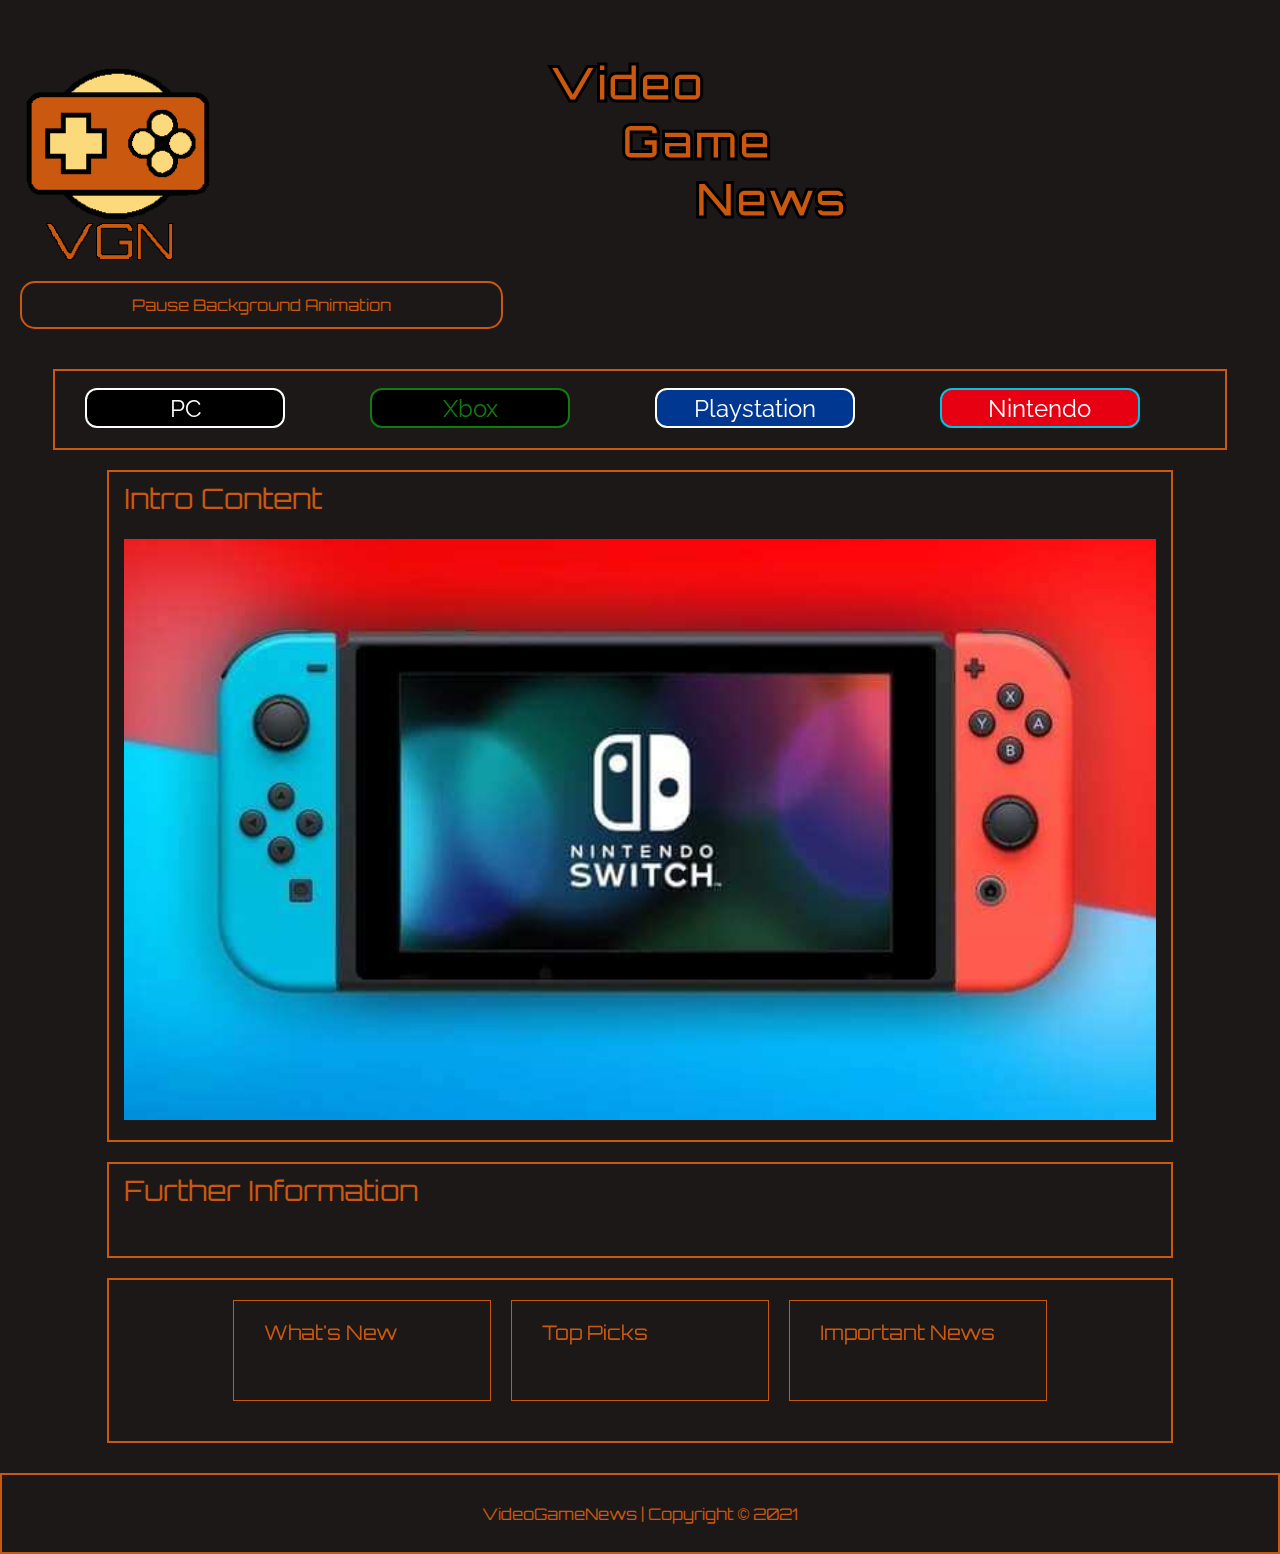
==== content-pages/nintendo.html @ 99ca6ab0 "Replace instances of the word switch to be nintendo instead" ====
<!DOCTYPE html>
<html lang="en">

<head>
	<!-- Required meta tags -->
	<meta charset="utf-8">
	<meta name="viewport" content="width=device-width, initial-scale=1, shrink-to-fit=no">

	<!-- Bootstrap CSS -->
	<link rel="stylesheet" href="https://stackpath.bootstrapcdn.com/bootstrap/4.3.1/css/bootstrap.min.css" integrity="sha384-ggOyR0iXCbMQv3Xipma34MD+dH/1fQ784/j6cY/iJTQUOhcWr7x9JvoRxT2MZw1T"
	 crossorigin="anonymous">

    <!-- My CSS -->
    <link rel="stylesheet" type="text/css" href="../styles/styles.css">
    <style>
        @import url('https://fonts.googleapis.com/css2?family=Orbitron:wght@400;900&family=Raleway:wght@500&display=swap');
    </style>
	<title>Nintendo | VideoGameNews</title>
</head>

<body>
    <video autoplay muted loop id="background-video"><source src="../images/background-video.mp4" type="video/mp4"></video>

    <div class="container-fluid">
        <div id="heading" class="row">
            <div id="logo" class="col-4 col-lg-5"><a href="../index.html" title="Homepage"><img src="../images/gaming-logo.png" width="100px" height="auto" max-height="625px" alt="Logo"></a></div>
			<div id="header" class="col-7 col-lg-7">
                <h1>
                <div id="header1" class="col-12 col-md-3 col-lg-3">Video</div>
                <div id="header2" class="col-12 col-md-3 col-lg-3">Game</div> 
                <div id="header3" class="col-12 col-md-3 col-lg-3">News</div> 
                </h1>
            </div>
            <div id="stop-start-animation" class="row col-12 col-lg-5 justify-content-flex-start">
                <button id="pause-play-button">Pause Background Animation</button>
            </div>
        </div>

        <div id="nav" class="row justify-content-center">
            <nav id="nav-links" class="row col-11">
                <a class="col-3" href="pc.html" title="Link to PC Page"><button id="pc-nav-button">PC</button></a>
                <a class="col-3" href="xbox.html" title="Link to Xbox Page"><button id="xbox-nav-button">Xbox</button></a>
                <a class="col-3" href="playstation.html" title="Link to Playstation Page"><button id="playstation-nav-button">Playstation</button></a>
                <a class="col-3" href="nintendo.html" title="Link to Nintendo Page"><button id="nintendo-nav-button">Nintendo</button></a>
            </nav>
        </div>
		<div id="main-content" class="row justify-content-center">
            <div id="intro-content" class="row col-10">
                <h2 class="row col-12">Intro Content</h2>
                <p class="row col-12"></p>
                <img src="../images/switch.png" width="100%" height="auto" max-height="422px" alt="Nintendo Switch">
            </div>
            
			<div id ="further-information" class="row col-10">
                <h2>Further Information</h2>
                <p class="row col-12"></p>
                <img src="">
                <p></p>
            </div>

            <div id="bottom-content" class="row justify-content-center col-10">
			    <div id="whats-new" class="col-12 col-lg-3">
                    <h3 class="col-12">What's New</h3>
                    <p class="col-12"></p>
                    <p class="col-12"></p>
                    <div id="whats-new-pic" class="col-12"><img src=""></div>
                </div>

                <div id="top-picks" class="col-12 col-lg-3">
                    <h3 class="col-12">Top Picks</h3>
                    <div id="top-picks-pic" class="col-12"><img src=""></div><p class="col-12"></p>
                </div>

                <div id="important-news" class="col-12 col-lg-3">
                    <h3 class="col-12">Important News</h3>
                    <p class="col-12"><p></p>
                    <div id="important-news-pic" class="col-12"><img src=""></div>
                </div>
            </div>  
        </div>
        
        <div id="footer" class="row justify-content-center"><h3 class="">VideoGameNews | Copyright &copy; 2021</h3>
        </div>
	</div>


	<!-- Optional JavaScript -->
	<!-- jQuery first, then Popper.js, then Bootstrap JS -->
	<script src="https://code.jquery.com/jquery-3.3.1.slim.min.js" integrity="sha384-q8i/X+965DzO0rT7abK41JStQIAqVgRVzpbzo5smXKp4YfRvH+8abtTE1Pi6jizo"
	 crossorigin="anonymous">

	</script>
	<script src="https://cdnjs.cloudflare.com/ajax/libs/popper.js/1.14.7/umd/popper.min.js" integrity="sha384-UO2eT0CpHqdSJQ6hJty5KVphtPhzWj9WO1clHTMGa3JDZwrnQq4sF86dIHNDz0W1"
	 crossorigin="anonymous">

	</script>
	<script src="https://stackpath.bootstrapcdn.com/bootstrap/4.3.1/js/bootstrap.min.js" integrity="sha384-JjSmVgyd0p3pXB1rRibZUAYoIIy6OrQ6VrjIEaFf/nJGzIxFDsf4x0xIM+B07jRM"
	 crossorigin="anonymous">

    </script>

    <script>
        var vid = document.getElementById("background-video"),
        pausePlayButton = document.getElementById("pause-play-button");

        pausePlayButton.addEventListener("click", function(event) {
            if (vid.paused == false) {
                vid.pause(),
                document.getElementById("pause-play-button").innerHTML = "Play Background Animation";
            } else {
                vid.play(),
                document.getElementById("pause-play-button").innerHTML = "Pause Background Animation";
            }
        });

    </script>
</body>

</html>
---- styles/styles.css ----
h1, h2, h3 {
    font-family: 'Orbitron', sans-serif;
    font-weight: 900;
    font-size: 2.5rem;
}

h2, h3 {
    margin-top: 10px;
    font-weight: 400;
}

h2 {
    font-size: 1.75rem;
}

h3 {
    font-size: 1.25rem;
}

body {
    font-family: 'Raleway', sans-serif;
    color: #CA580F;
    background-color: #1D1818;
}

#pause-play-button, #nav-links, #intro-content, #further-information, #bottom-content, #footer {
    margin-top: 20px;
    border: 2px solid #CA580F;
    background-color: #1D1818;
    padding-bottom: 20px;
}

#background-video {
    position: fixed;
    right: 0;
    bottom: 0;
    min-width: 100%;
    min-height: 100%;
    z-index: -1;
}

#pause-play-button {
    font-family: 'Orbitron', sans-serif;
    color: #CA580F;
    border-radius: 15px;
    outline: none;
    padding: 10px;
    margin-left: 20px;
    width: 100%;
}

#heading {
    margin-top: 5%;
    padding-bottom: 20px;
}

#logo img {
    width: 100px;
}

#heading h1 {
    color: #CA580F;
    -webkit-text-fill-color: #CA580F;
    -webkit-text-stroke-width: 3px;
    -webkit-text-stroke-color: black;
    margin-top: 3%;
}

#header2 {
    margin-left: 10%;
}
#header3 {
    margin-left: 20%;
}

#nav button {
    margin-top: 17px;
    margin-left: -10px;
    height: 40px;
    border-radius: 12px;
    width: 60px;
    outline: none;
}

#pc-nav-button {
    background-color: black;
    border: 2px solid white;
    color: white;
}

#pc-nav-button:active {
    background-color: white;
    border: 2px solid black;
    color: black;
}

#xbox-nav-button {
    background-color: black;
    border: 2px solid #107C10;
    color: #107C10;
}

#xbox-nav-button:active {
    background-color: #107C10;
    border: 2px solid black;
    color: black;
}

#playstation-nav-button {
    font-size: 0.55rem;
    background-color: #003791;
    border: 2px solid #ffffff;
    color: #ffffff;
}

#playstation-nav-button:active {
    background-color: #ffffff;
    border: 2px solid #003791;
    color: #003791;
}

#nintendo-nav-button {
    font-size: 0.65rem;
    background-color: #e60012;
    border: 2px solid #00c3e3;
    color: white;
}

#nintendo-nav-button:active {
    background-color: #e60012;
    border: 2px solid white;
    color: #00c3e3;
}

#bottom-content img {
    margin-bottom: 10px;
}

#further-information img {
    margin-bottom: 20px;
}

#whats-new, #top-picks, #important-news {
    margin: 20px 10px;
    padding-top: 10px;
    border: 1px solid #CA580F;
}

#whats-new-pic {
    justify-content: flex-start;
}

#top-picks h3 {
    margin-bottom: 15px;
}

#important-news img {
    margin-top: 15px;
}

#footer, #footer h3 {
    margin-top: 30px;
    font-size: 0.8rem;
}

@media only screen and (min-width: 500px) {
    #logo img {
        width: 125px;
    }
    #nav button {
        width: 100px;
    }
    #nav button {
        font-size: 1rem;
        margin-left: 0;
    }
    #footer h3 {
        font-size: 1rem;
    }
}

@media only screen and (min-width: 769px) {
    #logo img {
        width: 150px;
    }
    #header {
        padding-left: 100px;
        margin-top: -30px;
    }
    #header h1 {
        font-size: 3rem;
    }
    #nav button {
        width: 150px;
        font-size: 1.5rem;
    }
}

@media only screen and (min-width: 992px) {
    #logo img {
        width: 200px;
    }
    #header {
        padding-left: 0px;
    }
    #nav button {
        width: 200px;
    }
}

@media only screen and (min-width: 1300px) {
    #nav button {
        margin-left: 50px;
    }
    #footer h3 {
        font-size: 1.5rem;
    }
}
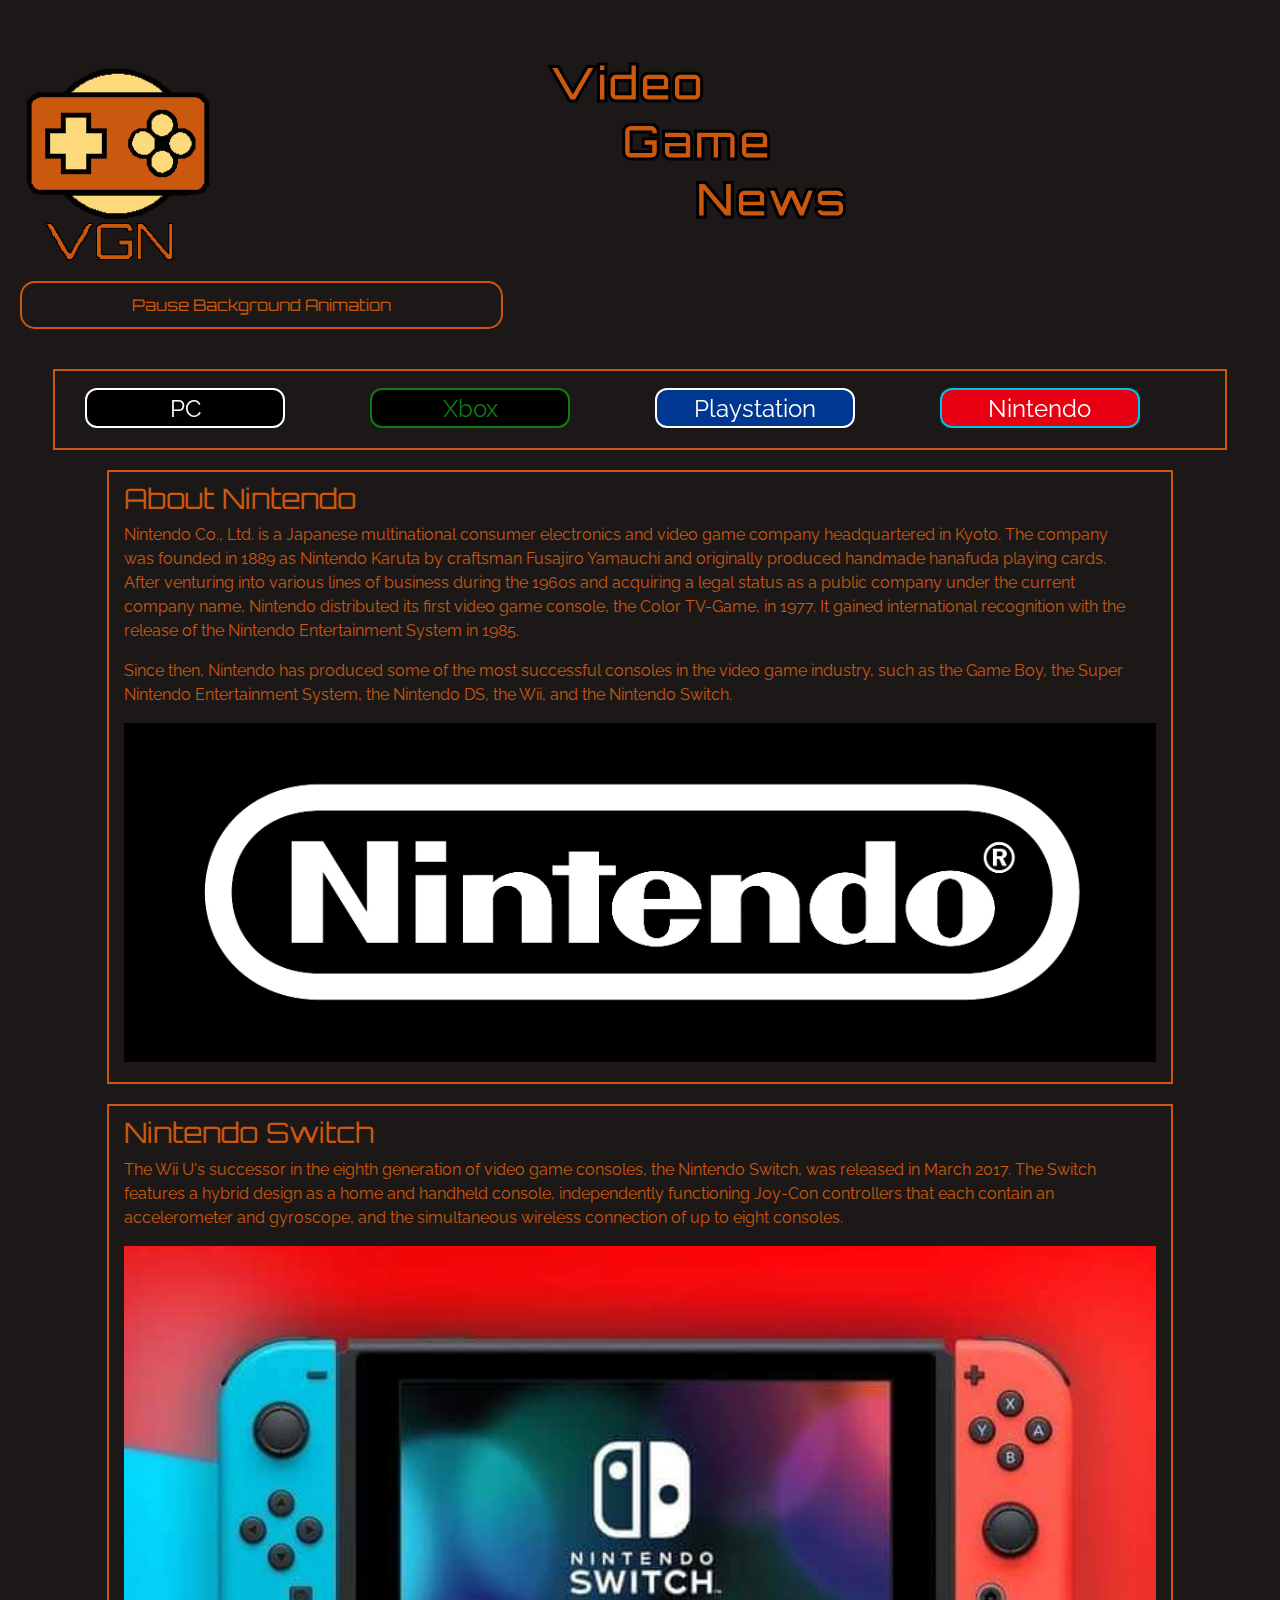
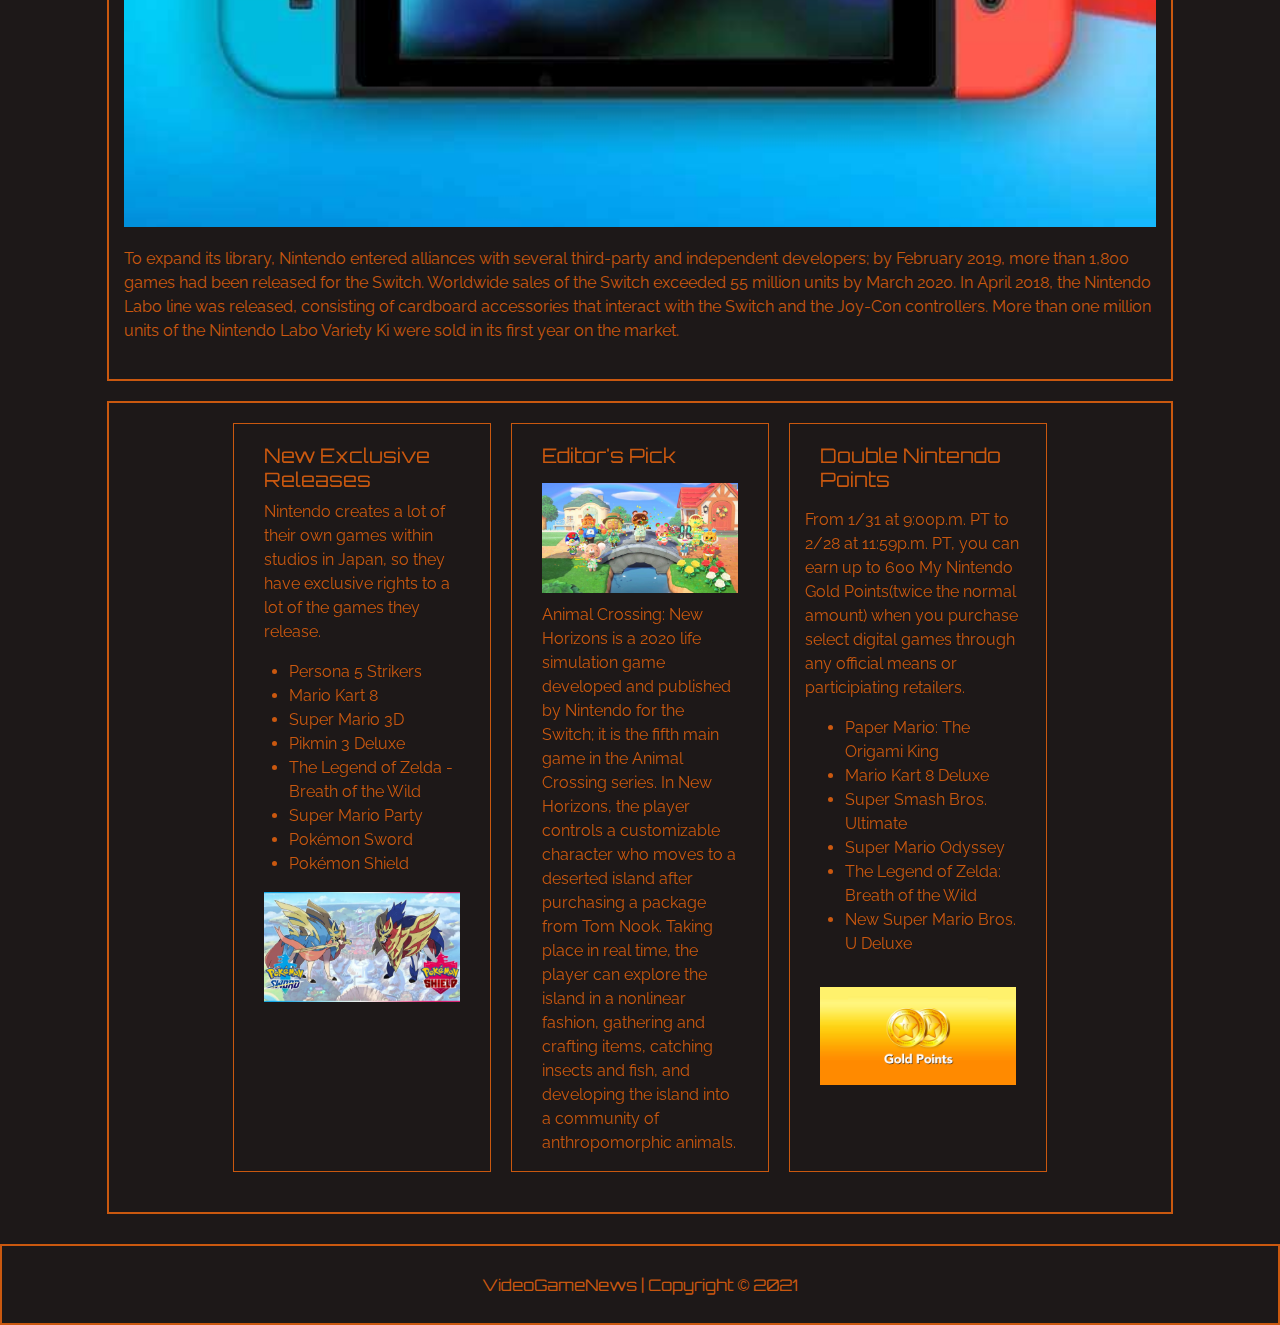
==== commit 4421b6ed: "Add content on the Nintendo page including pictures" ====
--- a/content-pages/nintendo.html
+++ b/content-pages/nintendo.html
@@ -46,35 +46,52 @@
         </div>
 		<div id="main-content" class="row justify-content-center">
             <div id="intro-content" class="row col-10">
-                <h2 class="row col-12">Intro Content</h2>
-                <p class="row col-12"></p>
-                <img src="../images/switch.png" width="100%" height="auto" max-height="422px" alt="Nintendo Switch">
+                <h2 class="row col-12">About Nintendo</h2>
+                <p class="row col-12">Nintendo Co., Ltd. is a Japanese multinational consumer electronics and video game company headquartered in Kyoto. The company was founded in 1889 as Nintendo Karuta by craftsman Fusajiro Yamauchi and originally produced handmade hanafuda playing cards. After venturing into various lines of business during the 1960s and acquiring a legal status as a public company under the current company name, Nintendo distributed its first video game console, the Color TV-Game, in 1977. It gained international recognition with the release of the Nintendo Entertainment System in 1985.</p>
+                <p>Since then, Nintendo has produced some of the most successful consoles in the video game industry, such as the Game Boy, the Super Nintendo Entertainment System, the Nintendo DS, the Wii, and the Nintendo Switch.</p>
+                <img src="../images/nintendo-logo.png" width="100%" height="auto" max-height="168px" alt="Nintendo Logo">
             </div>
             
 			<div id ="further-information" class="row col-10">
-                <h2>Further Information</h2>
-                <p class="row col-12"></p>
-                <img src="">
-                <p></p>
+                <h2>Nintendo Switch</h2>
+                <p class="row col-12">The Wii U's successor in the eighth generation of video game consoles, the Nintendo Switch, was released in March 2017. The Switch features a hybrid design as a home and handheld console, independently functioning Joy-Con controllers that each contain an accelerometer and gyroscope, and the simultaneous wireless connection of up to eight consoles.</p>
+                <img src="../images/switch.png" width="100%" height="auto" max-height="422px" alt="Nintendo Switch">
+                <p>To expand its library, Nintendo entered alliances with several third-party and independent developers; by February 2019, more than 1,800 games had been released for the Switch. Worldwide sales of the Switch exceeded 55 million units by March 2020. In April 2018, the Nintendo Labo line was released, consisting of cardboard accessories that interact with the Switch and the Joy-Con controllers. More than one million units of the Nintendo Labo Variety Ki were sold in its first year on the market.</p>
             </div>
 
             <div id="bottom-content" class="row justify-content-center col-10">
 			    <div id="whats-new" class="col-12 col-lg-3">
-                    <h3 class="col-12">What's New</h3>
-                    <p class="col-12"></p>
-                    <p class="col-12"></p>
-                    <div id="whats-new-pic" class="col-12"><img src=""></div>
+                    <h3 class="col-12">New Exclusive Releases</h3>
+                    <p class="col-12">Nintendo creates a lot of their own games within studios in Japan, so they have exclusive rights to a lot of the games they release.</p>
+                    <p class="col-12"><ul>
+                        <li>Persona 5 Strikers</li>
+                        <li>Mario Kart 8</li>
+                        <li>Super Mario 3D</li>
+                        <li>Pikmin 3 Deluxe</li>
+                        <li>The Legend of Zelda - Breath of the Wild</li>
+                        <li>Super Mario Party</li>
+                        <li>Pokémon Sword</li>
+                        <li>Pokémon Shield</li>
+                    </ul></p>
+                    <div id="whats-new-pic" class="col-12"><img src="../images/pokemon-sword-and-shield.png" width="100%" height="auto" max-height="676px" alt="Pokémon Sword and Shield"></div>
                 </div>
 
                 <div id="top-picks" class="col-12 col-lg-3">
-                    <h3 class="col-12">Top Picks</h3>
-                    <div id="top-picks-pic" class="col-12"><img src=""></div><p class="col-12"></p>
+                    <h3 class="col-12">Editor's Pick</h3>
+                    <div id="top-picks-pic" class="col-12"><img src="../images/animal-crossing.png" width="100%" height="auto" max-height="675px" alt="Animal Crossing: New Horizons"></div><p class="col-12">Animal Crossing: New Horizons is a 2020 life simulation game developed and published by Nintendo for the Switch; it is the fifth main game in the Animal Crossing series. In New Horizons, the player controls a customizable character who moves to a deserted island after purchasing a package from Tom Nook. Taking place in real time, the player can explore the island in a nonlinear fashion, gathering and crafting items, catching insects and fish, and developing the island into a community of anthropomorphic animals.</p>
                 </div>
 
                 <div id="important-news" class="col-12 col-lg-3">
-                    <h3 class="col-12">Important News</h3>
-                    <p class="col-12"><p></p>
-                    <div id="important-news-pic" class="col-12"><img src=""></div>
+                    <h3 class="col-12">Double Nintendo Points</h3>
+                    <p class="col-12"><p>From 1/31 at 9:00p.m. PT to 2/28 at 11:59p.m. PT, you can earn up to 600 My Nintendo Gold Points(twice the normal amount) when you purchase select digital games through any official means or participiating retailers.</p> 
+                    <p><ul>
+                        <li>Paper Mario: The Origami King</li> <li>Mario Kart 8 Deluxe</li> 
+                        <li>Super Smash Bros. Ultimate</li> 
+                        <li>Super Mario Odyssey</li> 
+                        <li>The Legend of Zelda: Breath of the Wild</li> 
+                        <li>New Super Mario Bros. U Deluxe</li>
+                    </ul></p>
+                    <div id="important-news-pic" class="col-12"><img src="../images/nintendo-gold-points.png" width="100%" height="auto" max-height="1000px" alt="Nintendo Gold Points"></div>
                 </div>
             </div>  
         </div>
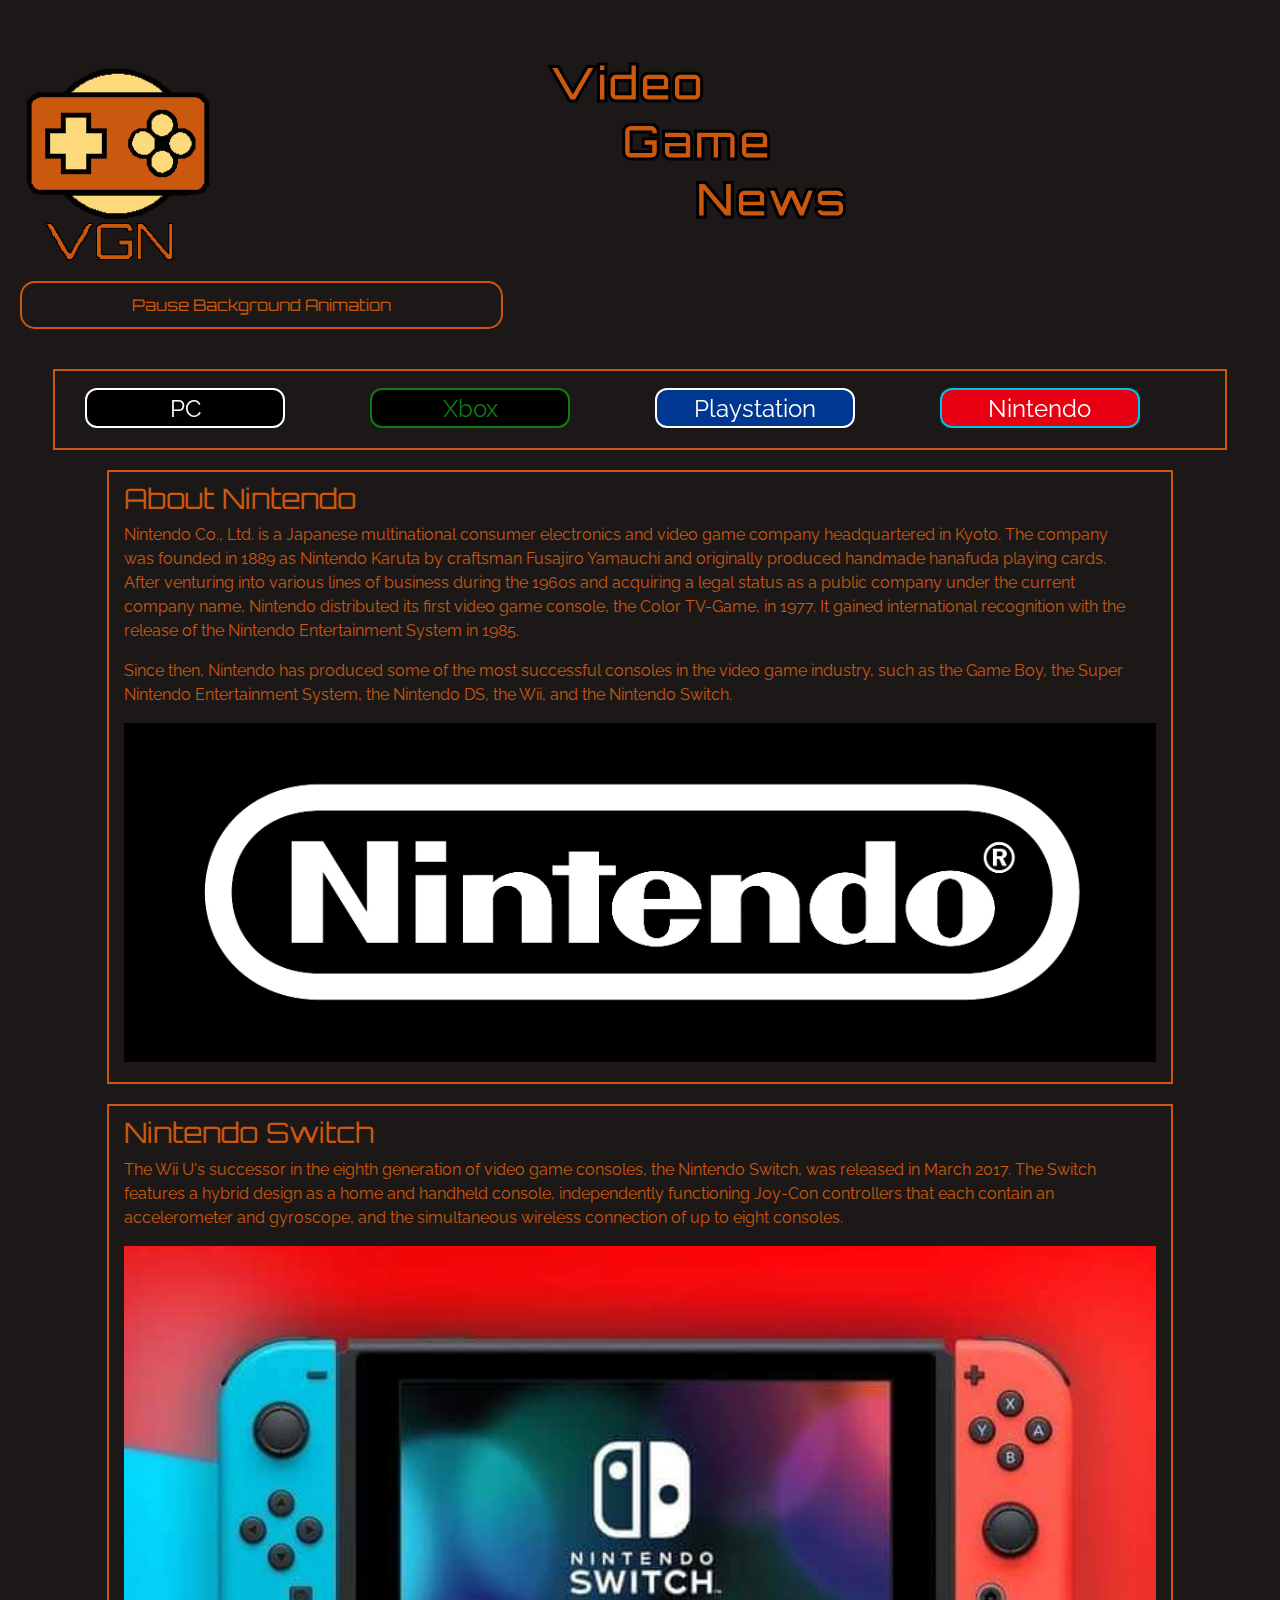
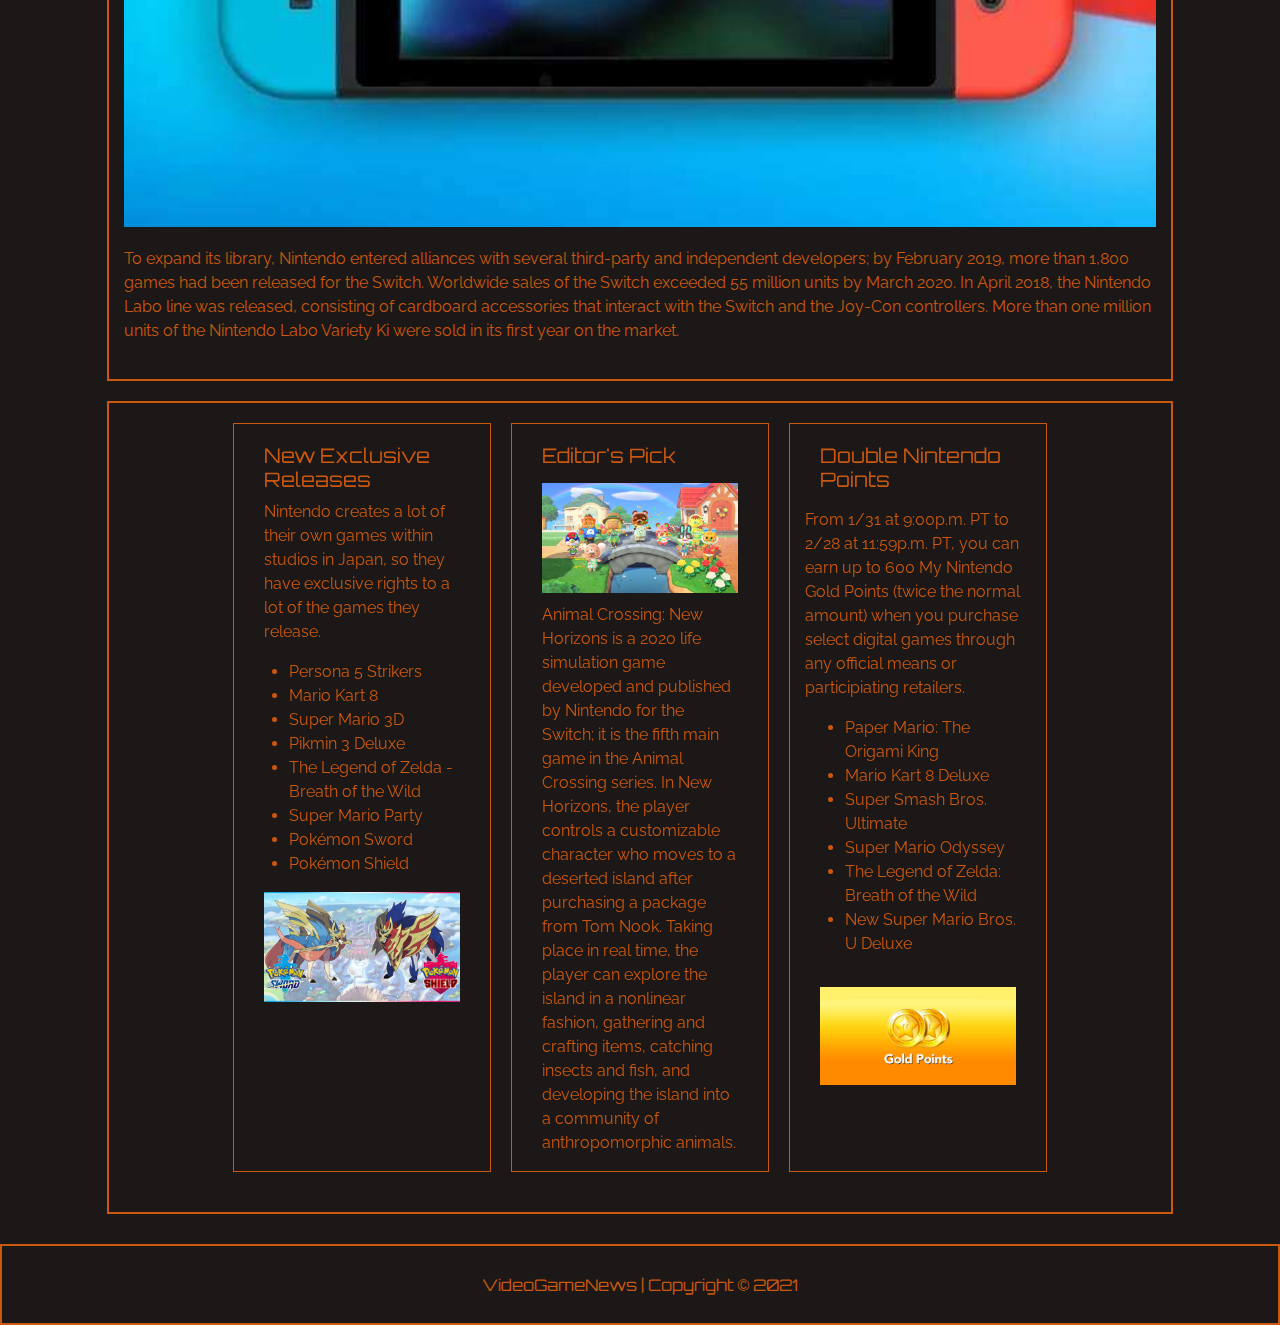
==== commit cddbe1da: "Fix typo" ====
--- a/content-pages/nintendo.html
+++ b/content-pages/nintendo.html
@@ -83,7 +83,7 @@
 
                 <div id="important-news" class="col-12 col-lg-3">
                     <h3 class="col-12">Double Nintendo Points</h3>
-                    <p class="col-12"><p>From 1/31 at 9:00p.m. PT to 2/28 at 11:59p.m. PT, you can earn up to 600 My Nintendo Gold Points(twice the normal amount) when you purchase select digital games through any official means or participiating retailers.</p> 
+                    <p class="col-12"><p>From 1/31 at 9:00p.m. PT to 2/28 at 11:59p.m. PT, you can earn up to 600 My Nintendo Gold Points (twice the normal amount) when you purchase select digital games through any official means or participiating retailers.</p> 
                     <p><ul>
                         <li>Paper Mario: The Origami King</li> <li>Mario Kart 8 Deluxe</li> 
                         <li>Super Smash Bros. Ultimate</li> 
